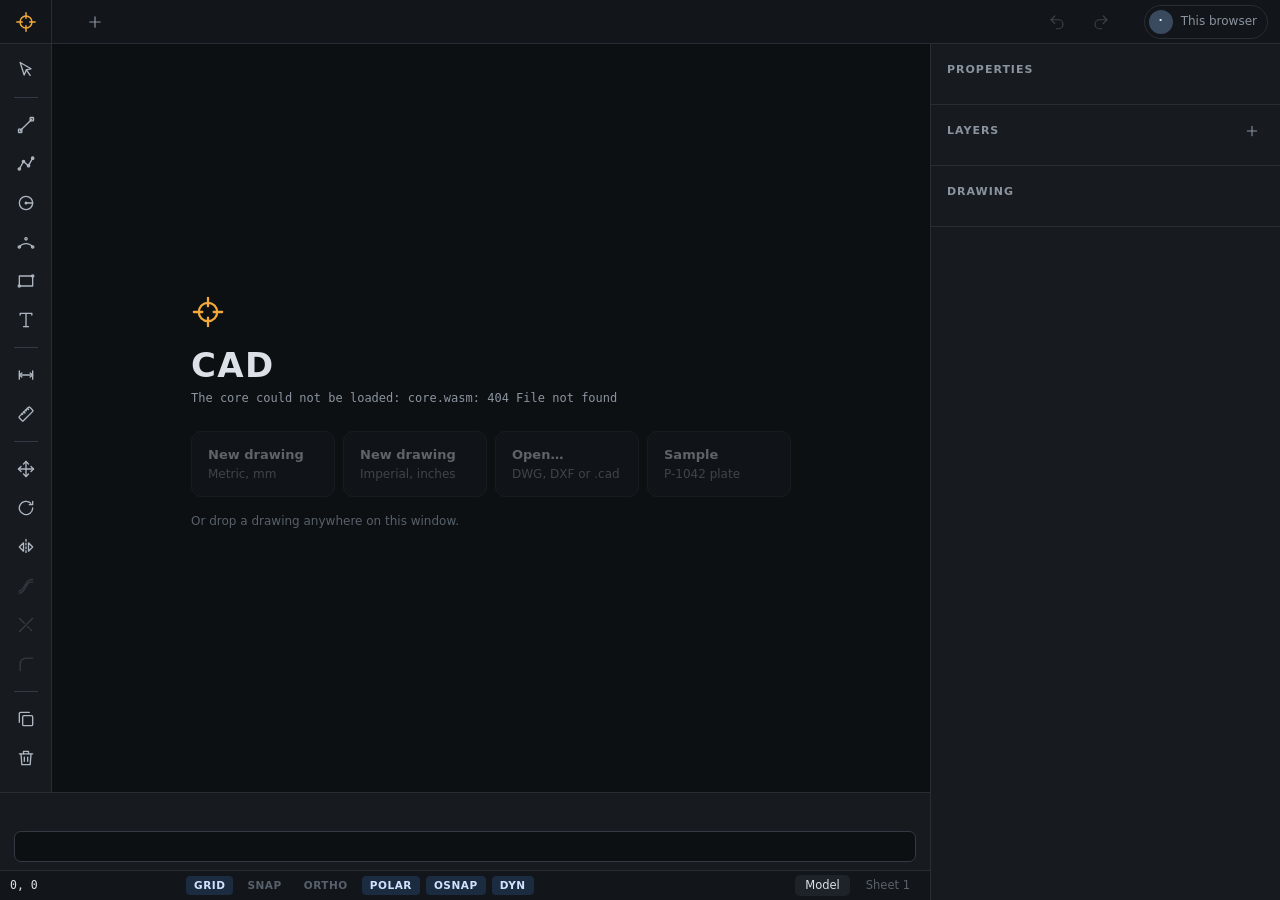
==== apps/web/index.html @ 141f1e6a "BlackCAD 0.6.0, as archived in the Project The source tree exactly as the claude.ai Project "BlackCA" ====
<!doctype html>
<html lang="en">
<head>
<meta charset="utf-8">
<meta name="viewport" content="width=device-width, initial-scale=1, viewport-fit=cover, interactive-widget=resizes-content">
<meta name="theme-color" content="#121519">
<meta name="color-scheme" content="dark">
<meta name="description" content="CAD: DWG-native drafting.">
<title>CAD</title>
<link rel="manifest" href="manifest.webmanifest">
<link rel="icon" href="icons/icon.svg" type="image/svg+xml">
<link rel="apple-touch-icon" href="icons/icon-192.png">
<link rel="stylesheet" href="style.css">
<script type="module" src="app.js"></script>
</head>
<body>
<div id="app" class="no-drawing">

  <!-- Desktop top bar (DESIGN.md §10) -->
  <header id="top">
    <button id="mark" class="mark" title="Menu" aria-label="Menu" aria-haspopup="menu"></button>
    <nav id="tabs" class="tabs" aria-label="Open drawings"></nav>
    <button id="new-btn" class="iconbtn" title="New drawing (Ctrl+N)" aria-label="New drawing"></button>
    <span class="grow"></span>
    <button id="install-btn" class="install" hidden>Install app</button>
    <button id="undo-btn" class="iconbtn" title="Undo (Ctrl+Z)" aria-label="Undo" disabled></button>
    <button id="redo-btn" class="iconbtn" title="Redo (Ctrl+Y)" aria-label="Redo" disabled></button>
    <span id="saved" class="saved"></span>
    <button id="who" class="who" title="Who has this drawing open"><span class="av" id="who-av">·</span><span id="who-text">This browser</span></button>
  </header>

  <!-- Phone top bar and aid chips (DESIGN.md §11) -->
  <header id="pbar">
    <button id="pmenu" class="iconbtn" aria-label="Menu"></button>
    <div class="ttl"><b id="ptitle">CAD</b><span id="psub"></span></div>
    <button id="pundo" class="iconbtn" aria-label="Undo" disabled></button>
    <button id="predo" class="iconbtn" aria-label="Redo" disabled></button>
    <button id="players" class="iconbtn" aria-label="Layers"></button>
  </header>
  <div id="chips"><div id="chip-aids"></div><span id="ppos" class="pos num"></span></div>

  <aside id="rail" aria-label="Tools"></aside>

  <main id="stage">
    <canvas id="canvas" tabindex="0" aria-label="Drawing"></canvas>
    <div class="chip crumb" id="crumb"></div>
    <div class="chip views" id="views"></div>
    <div id="tip" class="tip" hidden><span class="snaptag" id="snaptag" hidden></span><span class="dyn" id="dyn"></span></div>
    <div id="drop-hint" hidden><div>Drop a DWG, DXF or .cad file to open it</div></div>
    <section id="welcome">
      <div class="welcome-card">
        <div class="wmark" id="wmark"></div>
        <h1>CAD</h1>
        <p class="sub num" id="welcome-version">Loading the core…</p>
        <div class="welcome-actions">
          <button class="big" data-act="new-metric"><b>New drawing</b><span>Metric, mm</span></button>
          <button class="big" data-act="new-imperial"><b>New drawing</b><span>Imperial, inches</span></button>
          <button class="big" data-act="open"><b>Open…</b><span>DWG, DXF or .cad</span></button>
          <button class="big" data-act="sample"><b>Sample</b><span>P-1042 plate</span></button>
        </div>
        <p class="hint">Or drop a drawing anywhere on this window.</p>
      </div>
    </section>
  </main>

  <aside id="side" aria-label="Properties, layers and drawing">
    <div class="side-grab"></div>
    <section class="sec" id="sec-props">
      <div class="sech"><h2>Properties</h2></div>
      <div id="props"></div>
    </section>
    <section class="sec" id="sec-layers">
      <div class="sech"><h2>Layers</h2><button class="iconbtn sm" id="layer-add" title="New layer" aria-label="New layer"></button></div>
      <div id="layers"></div>
    </section>
    <section class="sec" id="sec-drawing">
      <div class="sech"><h2>Drawing</h2></div>
      <div id="drawing"></div>
    </section>
  </aside>

  <section id="cmd">
    <div id="history" aria-live="polite"></div>
    <div class="in">
      <span id="prompt"></span>
      <input id="cmd-input" autocomplete="off" autocapitalize="characters" spellcheck="false" aria-label="Command line">
      <ul id="suggest" hidden></ul>
    </div>
  </section>

  <footer id="stat">
    <span id="coords" class="coords num">0, 0</span>
    <div id="aids"></div>
    <span class="grow"></span>
    <button class="st on">Model</button>
    <button class="st" disabled title="Layouts are not built yet">Sheet 1</button>
  </footer>

  <div id="sheet">
    <div class="handle"></div>
    <div id="sheet-tools" class="tools"></div>
    <div id="sheet-obj"></div>
  </div>
</div>

<div id="menu" role="menu" hidden></div>
<div id="numpad" hidden></div>
<div id="toast" role="status" hidden></div>
<input type="file" id="file-input" accept=".dwg,.dxf,.cad" hidden>
</body>
</html>
---- apps/web/style.css ----
/* CAD workspace, as the workspace mockups (2026-09-30) show it and
   DESIGN.md §2–§11 describes it: a near-black model space, dark quiet
   chrome, amber only for the active tool and the running command, blue for
   selection, magenta for snapping. */
:root {
  --chrome: #121519;
  --panel: #171b20;
  --panel2: #1e2329;
  --edge: #282e36;
  --edge2: #333a43;
  --text: #dbe1e7;
  --muted: #8a949f;
  --faint: #58616b;
  --accent: #f2a93b;
  --accent-ink: #1a1206;
  --select: #3d8bff;
  --snap: #ff4fd8;
  --space: #0d1013;
  --ok: #3ddc84;
  --bad: #ff6b6b;
  --opt: #9cc8ff;
  --on-ink: #cfe3ff;
  --on-bg: #1b2b40;
  --on-edge: #2b4566;
  --dyn-bg: #16233a;
  --dyn-edge: #2f5690;
  --ui: system-ui, -apple-system, "Segoe UI", "Noto Sans", Roboto, "Helvetica Neue", sans-serif;
  --mono: ui-monospace, "SF Mono", "Cascadia Mono", "Noto Sans Mono", "DejaVu Sans Mono", Menlo, Consolas, monospace;
  color-scheme: dark;
}

* { box-sizing: border-box; }
html, body { margin: 0; height: 100%; background: var(--chrome); color: var(--text); font: 13px/1.35 var(--ui); overflow: hidden; }
button { font: inherit; color: inherit; background: none; border: 0; padding: 0; cursor: pointer; }
button:disabled { cursor: default; }
button:focus-visible, input:focus-visible { outline: 1px solid var(--select); outline-offset: -1px; }
svg { display: block; }
.num { font-family: var(--mono); font-variant-numeric: tabular-nums; }
.grow { flex: 1; }
[hidden] { display: none !important; }

/* ---------------------------------------------------------------- desktop grid */
#app {
  position: fixed; inset: 0;
  display: grid;
  grid-template-columns: 52px minmax(0, 1fr) 350px;
  grid-template-rows: 44px minmax(0, 1fr) 78px 30px;
  padding: env(safe-area-inset-top) env(safe-area-inset-right) env(safe-area-inset-bottom) env(safe-area-inset-left);
}
#top { grid-column: 1 / -1; grid-row: 1; display: flex; align-items: center; gap: 14px; padding-right: 12px; border-bottom: 1px solid var(--edge); min-width: 0; }
#rail { grid-column: 1; grid-row: 2; }
#stage { grid-column: 2; grid-row: 2; }
#side { grid-column: 3; grid-row: 2 / 5; }
#cmd { grid-column: 1 / 3; grid-row: 3; }
#stat { grid-column: 1 / 3; grid-row: 4; }
#pbar, #chips, #sheet { display: none; }

/* Top bar */
.mark { width: 52px; height: 100%; display: grid; place-items: center; border-right: 1px solid var(--edge); color: var(--accent); flex: none; }
.mark:hover { background: var(--panel); }
.mark svg { width: 22px; height: 22px; }
.tabs { display: flex; align-items: flex-end; height: 100%; gap: 2px; min-width: 0; overflow-x: auto; scrollbar-width: none; }
.tab { display: flex; align-items: center; gap: 8px; height: 34px; padding: 0 10px 0 14px; border-radius: 7px 7px 0 0; color: var(--muted); white-space: nowrap; border: 1px solid transparent; border-bottom: 0; cursor: pointer; flex: none; }
.tab:hover { color: var(--text); }
.tab.on { background: var(--panel); color: var(--text); border-color: var(--edge); position: relative; top: 1px; }
.dot { width: 7px; height: 7px; border-radius: 50%; background: var(--ok); flex: none; }
.dot.dirty { background: var(--accent); }
.tab .x { color: var(--faint); width: 18px; height: 18px; display: grid; place-items: center; border-radius: 4px; }
.tab .x:hover { color: var(--text); background: var(--panel2); }
.tab .x svg { width: 12px; height: 12px; }
.iconbtn { color: var(--muted); display: grid; place-items: center; width: 30px; height: 30px; border-radius: 6px; flex: none; }
.iconbtn:hover:not(:disabled) { color: var(--text); background: var(--panel2); }
.iconbtn:disabled { opacity: .35; }
.iconbtn svg { width: 18px; height: 18px; }
.iconbtn.sm { width: 24px; height: 24px; }
.iconbtn.sm svg { width: 16px; height: 16px; }
.saved { color: var(--muted); font-size: 12px; white-space: nowrap; }
.saved.dirty { color: var(--accent); }
.who { display: flex; align-items: center; gap: 8px; padding: 4px 10px 4px 4px; border: 1px solid var(--edge); border-radius: 999px; font-size: 12px; color: var(--muted); white-space: nowrap; }
.av { width: 24px; height: 24px; border-radius: 50%; background: #3a4a5e; color: #e5eef8; display: grid; place-items: center; font-size: 11px; font-weight: 600; }
.install { height: 28px; padding: 0 12px; border-radius: 6px; background: var(--accent); color: var(--accent-ink); font-weight: 600; font-size: 12px; }

/* Tool rail */
#rail { background: var(--panel); border-right: 1px solid var(--edge); display: flex; flex-direction: column; align-items: center; padding: 8px 0; gap: 3px; overflow-y: auto; scrollbar-width: none; }
.tool { width: 38px; height: 36px; display: grid; place-items: center; border-radius: 8px; color: #aeb7c1; flex: none; }
.tool svg { width: 20px; height: 20px; }
.tool:hover:not(:disabled):not(.on) { background: var(--panel2); color: var(--text); }
.tool.on { background: var(--accent); color: var(--accent-ink); }
.tool:disabled { color: var(--faint); opacity: .45; }
.sep { width: 24px; height: 1px; background: var(--edge2); margin: 6px 0; flex: none; }

/* Model space */
#stage { position: relative; overflow: hidden; background: var(--space); }
#canvas { position: absolute; inset: 0; width: 100%; height: 100%; touch-action: none; outline: none; cursor: none; }
.no-drawing #canvas { cursor: default; }
.chip { position: absolute; z-index: 2; display: flex; align-items: center; gap: 8px; background: rgba(23, 27, 32, .92); border: 1px solid var(--edge); border-radius: 8px; padding: 5px 10px; font-size: 12px; color: var(--muted); }
.crumb { left: 12px; top: 12px; }
.crumb b { color: var(--text); font-weight: 500; }
.views { right: 12px; top: 12px; padding: 3px; gap: 2px; }
.views .iconbtn { width: 30px; height: 28px; }
.no-drawing .chip { display: none; }
.tip { position: absolute; z-index: 3; display: flex; gap: 6px; font-size: 12px; pointer-events: none; white-space: nowrap; }
.snaptag { background: var(--snap); color: #2a0822; font-weight: 600; border-radius: 4px; padding: 1px 7px; }
.dyn { display: flex; gap: 4px; font-family: var(--mono); }
.dyn span { background: var(--dyn-bg); border: 1px solid var(--dyn-edge); color: #dbe8f7; border-radius: 4px; padding: 1px 7px; }
#drop-hint { position: absolute; inset: 12px; z-index: 6; border: 2px dashed var(--accent); border-radius: 12px; display: grid; place-items: center; background: rgba(13, 16, 19, .85); color: var(--accent); font-size: 15px; pointer-events: none; }

#welcome { position: absolute; inset: 0; z-index: 4; display: grid; place-items: center; padding: 16px; overflow-y: auto; }
#app:not(.no-drawing) #welcome { display: none; }
.welcome-card { width: min(600px, 100%); }
.wmark { color: var(--accent); margin-bottom: 14px; }
.wmark svg { width: 34px; height: 34px; }
.welcome-card h1 { margin: 0; font-size: 34px; font-weight: 650; letter-spacing: .04em; }
.welcome-card .sub { margin: 2px 0 24px; color: var(--muted); font-size: 12px; }
.welcome-actions { display: grid; grid-template-columns: repeat(auto-fit, minmax(130px, 1fr)); gap: 8px; }
.big { text-align: left; padding: 14px 16px; border: 1px solid var(--edge); border-radius: 10px; background: var(--panel); display: grid; gap: 3px; }
.big:hover:not(:disabled) { border-color: var(--accent); }
.big:disabled { opacity: .4; }
.big b { font-weight: 600; }
.big span { color: var(--muted); font-size: 12px; }
.hint { color: var(--faint); font-size: 12px; margin-top: 16px; }

/* Side panel: properties, layers, drawing */
#side { background: var(--panel); border-left: 1px solid var(--edge); overflow-y: auto; scrollbar-width: thin; scrollbar-color: var(--edge2) transparent; }
.side-grab { display: none; }
.sec { border-bottom: 1px solid var(--edge); padding: 14px 16px 12px; }
.sech { display: flex; align-items: center; justify-content: space-between; margin-bottom: 10px; min-height: 24px; }
.sech h2 { margin: 0; font-size: 11px; letter-spacing: .09em; text-transform: uppercase; color: var(--muted); font-weight: 600; }
.obj { display: flex; align-items: center; gap: 10px; margin-bottom: 10px; }
.obj .t { font-size: 15px; font-weight: 600; }
.pill { font-size: 11px; color: var(--muted); border: 1px solid var(--edge2); border-radius: 999px; padding: 1px 8px; display: inline-flex; align-items: center; gap: 6px; white-space: nowrap; }
.grp { font-size: 11px; color: var(--faint); margin: 8px 0 2px; }
.kv { display: flex; justify-content: space-between; align-items: center; gap: 12px; height: 25px; border-radius: 5px; padding: 0 6px; margin: 0 -6px; }
.kv .k { color: var(--muted); white-space: nowrap; }
.kv .v { font-family: var(--mono); font-variant-numeric: tabular-nums; font-size: 12.5px; text-align: right; overflow: hidden; text-overflow: ellipsis; white-space: nowrap; display: flex; align-items: center; gap: 6px; }
.kv .u { color: var(--faint); margin-left: 5px; font-size: 11px; }
.kv.ed { cursor: text; }
.kv.ed:hover { background: var(--panel2); }
.kv.edit { background: var(--panel2); outline: 1px solid var(--dyn-edge); }
.kv input { width: 120px; background: transparent; border: 0; color: var(--text); font: 12.5px var(--mono); text-align: right; outline: none; }
.sw { display: inline-block; width: 10px; height: 10px; border-radius: 2px; flex: none; }
.empty { color: var(--faint); margin: 2px 0; line-height: 1.5; }
.lay { display: grid; grid-template-columns: 14px minmax(0, 1fr) 56px 30px 22px 22px; align-items: center; gap: 6px; height: 30px; padding: 0 6px; margin: 0 -6px; border-radius: 6px; cursor: pointer; }
.lay:hover { background: rgba(30, 35, 41, .6); }
.lay.cur { background: var(--panel2); }
.lay .n { font-weight: 500; overflow: hidden; text-overflow: ellipsis; white-space: nowrap; }
.lay.off .n { color: var(--faint); }
.lay .c { color: var(--faint); font-size: 12px; text-align: right; font-family: var(--mono); }
.lay .lt svg { display: block; width: 56px; height: 8px; }
.lay .ib { width: 22px; height: 22px; display: grid; place-items: center; border-radius: 4px; color: var(--muted); }
.lay .ib:hover { color: var(--text); background: var(--edge); }
.lay .ib.dim { color: var(--faint); opacity: .6; }
.lay .ib svg { width: 15px; height: 15px; }
.curtag { font-size: 10px; color: var(--accent); margin-left: 6px; letter-spacing: .06em; font-weight: 600; }
.newlayer { width: 100%; margin-top: 6px; height: 28px; background: var(--space); border: 1px solid var(--edge2); border-radius: 6px; color: var(--text); padding: 0 8px; font: inherit; }
pre.summary { white-space: pre-wrap; font: 11.5px/1.5 var(--mono); color: var(--muted); margin: 8px 0 0; }

/* Command line */
#cmd { background: var(--panel); border-top: 1px solid var(--edge); padding: 6px 14px 8px; font-family: var(--mono); font-size: 12.5px; display: flex; flex-direction: column; justify-content: flex-end; gap: 3px; min-height: 0; position: relative; }
#history { color: var(--faint); overflow-y: auto; scrollbar-width: none; min-height: 0; line-height: 1.35; }
#history div { white-space: nowrap; overflow: hidden; text-overflow: ellipsis; }
#history .err { color: var(--bad); }
#history .ok { color: var(--muted); }
.in { display: flex; align-items: center; gap: 8px; background: var(--space); border: 1px solid var(--edge2); border-radius: 7px; padding: 5px 10px; position: relative; flex: none; }
.in:focus-within { border-color: var(--dyn-edge); }
#prompt { white-space: nowrap; color: var(--text); overflow: hidden; text-overflow: ellipsis; max-width: 70%; }
#prompt .p { color: var(--accent); }
#prompt .opt { color: var(--opt); cursor: pointer; }
#prompt .opt:hover { text-decoration: underline; }
#prompt .def { color: var(--muted); }
#cmd-input { flex: 1; min-width: 60px; background: transparent; border: 0; color: var(--text); font: inherit; outline: none; text-transform: uppercase; caret-color: var(--text); }
#suggest { position: absolute; bottom: calc(100% + 4px); left: 0; margin: 0; padding: 4px; list-style: none; background: var(--panel2); border: 1px solid var(--edge2); border-radius: 8px; min-width: 300px; z-index: 10; box-shadow: 0 10px 30px rgba(0, 0, 0, .5); }
#suggest li { display: flex; gap: 12px; padding: 4px 8px; border-radius: 5px; cursor: pointer; }
#suggest li b { width: 44px; color: var(--accent); font-weight: 600; }
#suggest li span { color: var(--muted); }
#suggest li.on { background: var(--edge); }

/* Status bar */
#stat { display: flex; align-items: center; gap: 6px; padding: 0 10px; border-top: 1px solid var(--edge); font-size: 11.5px; color: var(--muted); min-width: 0; }
.coords { min-width: 170px; color: var(--text); white-space: nowrap; overflow: hidden; text-overflow: ellipsis; }
#stat .st { flex: none; white-space: nowrap; }
@media (max-width: 1100px) { #app { grid-template-columns: 52px minmax(0, 1fr) 300px; } #aids { gap: 2px; } .tg { padding: 2px 5px; } }
#aids { display: flex; gap: 6px; }
.tg { padding: 2px 8px; border-radius: 4px; letter-spacing: .05em; font-weight: 600; font-size: 10.5px; color: var(--faint); }
.tg:hover { color: var(--muted); }
.tg.on { color: var(--on-ink); background: var(--on-bg); }
.st { padding: 3px 10px; border-radius: 5px; color: var(--muted); }
.st.on { background: var(--panel2); color: var(--text); }
.st:disabled { opacity: .6; }

/* Menu, number pad, toast */
#menu { position: fixed; z-index: 30; min-width: 250px; background: var(--panel2); border: 1px solid var(--edge2); border-radius: 8px; padding: 4px; box-shadow: 0 10px 30px rgba(0, 0, 0, .5); }
#menu button { display: flex; width: 100%; justify-content: space-between; gap: 24px; padding: 6px 10px; border-radius: 5px; text-align: left; }
#menu button:hover:not(:disabled) { background: var(--edge); }
#menu button:disabled { color: var(--faint); }
#menu kbd { font: 11px var(--mono); color: var(--faint); }
#menu hr { border: 0; border-top: 1px solid var(--edge2); margin: 4px 2px; }
#toast { position: fixed; z-index: 40; left: 50%; bottom: 120px; transform: translateX(-50%); background: var(--panel2); border: 1px solid var(--edge2); padding: 8px 14px; border-radius: 8px; max-width: min(560px, 92vw); box-shadow: 0 10px 30px rgba(0, 0, 0, .5); }
#toast.err { border-color: var(--bad); }
#numpad { position: fixed; z-index: 35; left: 0; right: 0; bottom: 0; background: var(--panel); border-top: 1px solid var(--edge2); border-radius: 18px 18px 0 0; padding: 12px 14px calc(14px + env(safe-area-inset-bottom)); box-shadow: 0 -10px 30px rgba(0, 0, 0, .55); }
#numpad .np-head { display: flex; align-items: baseline; justify-content: space-between; margin-bottom: 8px; }
#numpad .np-k { font-size: 12px; color: var(--muted); }
#numpad .np-v { font: 22px var(--mono); color: var(--text); background: var(--panel2); border: 1px solid var(--select); border-radius: 10px; padding: 8px 12px; margin-bottom: 10px; min-height: 46px; }
#numpad .np-keys { display: grid; grid-template-columns: repeat(4, 1fr); gap: 6px; }
#numpad .np-keys button { height: 48px; border-radius: 10px; background: var(--panel2); font: 18px var(--mono); }
#numpad .np-keys button.ok { background: var(--accent); color: var(--accent-ink); font: 600 15px var(--ui); }

/* ---------------------------------------------------------------- phone */
@media (max-width: 760px) {
  #app { display: flex; flex-direction: column; }
  #top, #rail, #stat, .views, .crumb { display: none; }
  #pbar { display: flex; align-items: center; gap: 6px; height: 56px; padding: 0 8px; background: var(--chrome); border-bottom: 1px solid var(--edge); flex: none; }
  #pbar .iconbtn { width: 40px; height: 40px; color: #c3ccd5; }
  #pbar .iconbtn svg { width: 22px; height: 22px; }
  .ttl { flex: 1; min-width: 0; }
  .ttl b { display: block; font-size: 16px; font-weight: 600; white-space: nowrap; overflow: hidden; text-overflow: ellipsis; }
  .ttl span { font-size: 12px; color: var(--muted); }
  #chips { display: flex; gap: 6px; padding: 10px 12px; background: var(--space); height: 46px; flex: none; align-items: center; }
  .no-drawing #chips { display: none; }
  #chip-aids { display: flex; gap: 6px; }
  .c { font-size: 11px; font-weight: 600; letter-spacing: .05em; padding: 4px 10px; border-radius: 999px; border: 1px solid var(--edge2); color: var(--faint); }
  .c.on { color: var(--on-ink); background: var(--on-bg); border-color: var(--on-edge); }
  .pos { margin-left: auto; font-size: 12px; color: var(--muted); white-space: nowrap; overflow: hidden; text-overflow: ellipsis; }
  #stage { flex: 1; min-height: 0; }
  #cmd { display: none; flex: none; }
  #app.typing #cmd { display: flex; }
  #history { max-height: 3.2em; }
  #sheet { display: block; flex: none; position: relative; z-index: 5; margin-top: -18px; background: var(--panel); border-top: 1px solid var(--edge2); border-radius: 18px 18px 0 0; padding: 8px 18px calc(12px + env(safe-area-inset-bottom)); box-shadow: 0 -10px 30px rgba(0, 0, 0, .45); }
  .no-drawing #sheet { display: none; }
  .handle { width: 40px; height: 4px; border-radius: 2px; background: var(--edge2); margin: 2px auto 10px; }
  .tools { display: flex; gap: 4px; margin: 0 -8px 10px; overflow-x: auto; scrollbar-width: none; }
  .pt { flex: 0 0 auto; width: 62px; display: flex; flex-direction: column; align-items: center; gap: 4px; padding: 8px 0 6px; border-radius: 12px; color: #aeb7c1; font-size: 11px; }
  .pt svg { width: 22px; height: 22px; }
  .pt.on { background: var(--accent); color: var(--accent-ink); font-weight: 600; }
  .pt:disabled { opacity: .35; }
  #sheet-obj .obj .t { font-size: 17px; }
  #sheet-obj .prompt-line { color: var(--muted); font-size: 13px; min-height: 20px; margin-bottom: 4px; }
  #sheet-obj .prompt-line b { color: var(--accent); font-weight: 600; }
  .grid2 { display: grid; grid-template-columns: 1fr 1fr; gap: 8px; }
  .f { background: var(--panel2); border: 1px solid var(--edge); border-radius: 10px; padding: 8px 12px; text-align: left; min-width: 0; }
  .f .k { font-size: 11px; color: var(--muted); }
  .f .v { font-size: 16px; margin-top: 2px; font-family: var(--mono); white-space: nowrap; overflow: hidden; text-overflow: ellipsis; }
  .f .u { font-size: 12px; color: var(--faint); margin-left: 4px; }
  .f.edit { border-color: var(--select); box-shadow: 0 0 0 1px var(--select) inset; }
  /* Layers and properties slide up over the drawing. */
  #side { position: fixed; left: 0; right: 0; bottom: 0; max-height: 72vh; z-index: 20; border: 0; border-top: 1px solid var(--edge2); border-radius: 18px 18px 0 0; box-shadow: 0 -12px 40px rgba(0, 0, 0, .6); transform: translateY(105%); transition: transform .2s ease; padding-bottom: env(safe-area-inset-bottom); }
  #side.open { transform: none; }
  .side-grab { display: block; width: 40px; height: 4px; border-radius: 2px; background: var(--edge2); margin: 10px auto 0; }
  #sec-props { display: none; }
  .lay { height: 40px; }
  #toast { bottom: 200px; }
}
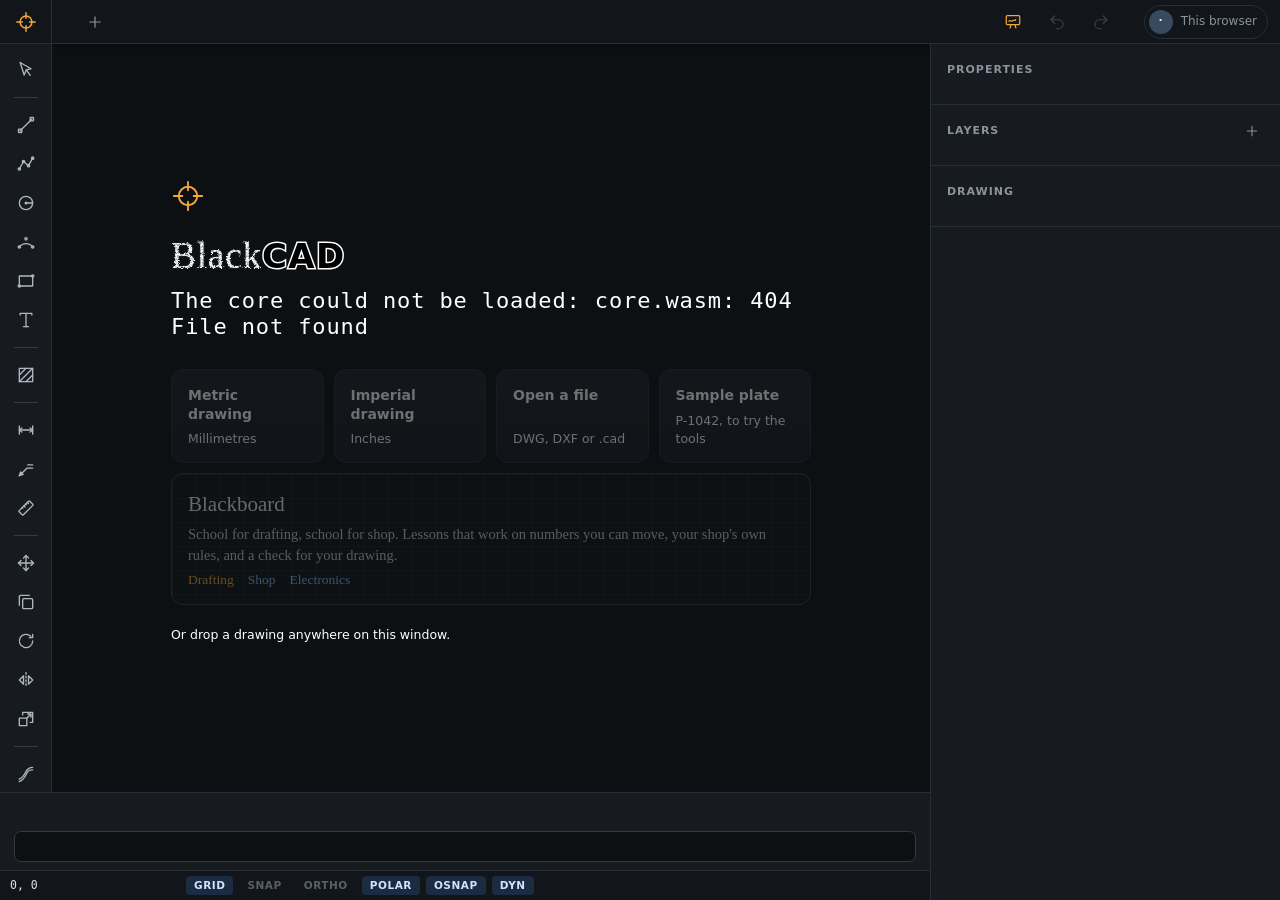
==== commit ac725530: "feat(web): restore the BlackCAD workbench into apps/web The page published at cad.mosaiciron.com (Bl" ====
--- a/apps/web/index.html
+++ b/apps/web/index.html
@@ -5,15 +5,18 @@
 <meta name="viewport" content="width=device-width, initial-scale=1, viewport-fit=cover, interactive-widget=resizes-content">
 <meta name="theme-color" content="#121519">
 <meta name="color-scheme" content="dark">
-<meta name="description" content="CAD: DWG-native drafting.">
-<title>CAD</title>
+<meta name="description" content="BlackCAD: drafting that opens .dwg, .dxf and .cad, with a blackboard of shop lessons beside it.">
+<meta name="application-name" content="BlackCAD">
+<meta name="apple-mobile-web-app-title" content="BlackCAD">
 <link rel="manifest" href="manifest.webmanifest">
+<link rel="apple-touch-icon" href="icons/icon-192.png">
+<title>BlackCAD</title>
 <link rel="icon" href="icons/icon.svg" type="image/svg+xml">
-<link rel="apple-touch-icon" href="icons/icon-192.png">
 <link rel="stylesheet" href="style.css">
 <script type="module" src="app.js"></script>
 </head>
 <body>
+<svg width="0" height="0" style="position:absolute" aria-hidden="true" focusable="false"><filter id="chalk" x="-5%" y="-10%" width="110%" height="120%"><feTurbulence type="fractalNoise" baseFrequency="0.85" numOctaves="2" seed="7" result="grain"/><feDisplacementMap in="SourceGraphic" in2="grain" scale="3" xChannelSelector="R" yChannelSelector="G" result="rough"/><feTurbulence type="fractalNoise" baseFrequency="0.6" numOctaves="1" seed="2" result="speck"/><feColorMatrix in="speck" type="matrix" values="0 0 0 0 0  0 0 0 0 0  0 0 0 0 0  0 0 0 -1.4 1.6" result="holes"/><feComposite in="rough" in2="holes" operator="in"/></filter></svg>
 <div id="app" class="no-drawing">
 
   <!-- Desktop top bar (DESIGN.md §10) -->
@@ -32,7 +35,7 @@
   <!-- Phone top bar and aid chips (DESIGN.md §11) -->
   <header id="pbar">
     <button id="pmenu" class="iconbtn" aria-label="Menu"></button>
-    <div class="ttl"><b id="ptitle">CAD</b><span id="psub"></span></div>
+    <div class="ttl"><b id="ptitle">BlackCAD</b><span id="psub"></span></div>
     <button id="pundo" class="iconbtn" aria-label="Undo" disabled></button>
     <button id="predo" class="iconbtn" aria-label="Redo" disabled></button>
     <button id="players" class="iconbtn" aria-label="Layers"></button>
@@ -50,16 +53,45 @@
     <section id="welcome">
       <div class="welcome-card">
         <div class="wmark" id="wmark"></div>
-        <h1>CAD</h1>
+        <h1><span class="w">Black</span>CAD</h1>
         <p class="sub num" id="welcome-version">Loading the core…</p>
         <div class="welcome-actions">
-          <button class="big" data-act="new-metric"><b>New drawing</b><span>Metric, mm</span></button>
-          <button class="big" data-act="new-imperial"><b>New drawing</b><span>Imperial, inches</span></button>
-          <button class="big" data-act="open"><b>Open…</b><span>DWG, DXF or .cad</span></button>
-          <button class="big" data-act="sample"><b>Sample</b><span>P-1042 plate</span></button>
+          <button class="big" data-act="new-metric"><b>Metric drawing</b><span>Millimetres</span></button>
+          <button class="big" data-act="new-imperial"><b>Imperial drawing</b><span>Inches</span></button>
+          <button class="big" data-act="open"><b>Open a file</b><span>DWG, DXF or .cad</span></button>
+          <button class="big" data-act="sample"><b>Sample plate</b><span>P-1042, to try the tools</span></button>
+          <button class="big bb-card" data-board><b>Blackboard</b><span>School for drafting, school for shop. Lessons that work on numbers you can move, your shop's own rules, and a check for your drawing.</span><i><u>Drafting</u><u>Shop</u><u>Electronics</u></i></button>
         </div>
         <p class="hint">Or drop a drawing anywhere on this window.</p>
       </div>
+    </section>
+    <div id="board-scrim"></div>
+    <section id="board" role="dialog" aria-label="Blackboard" aria-hidden="true" inert>
+      <svg width="0" height="0" style="position:absolute" aria-hidden="true" focusable="false">
+        <filter id="chalk-soft" x="-2%" y="-2%" width="104%" height="104%"><feTurbulence type="fractalNoise" baseFrequency="0.9" numOctaves="2" seed="4" result="g"/><feDisplacementMap in="SourceGraphic" in2="g" scale="1.4" xChannelSelector="R" yChannelSelector="G" result="r"/><feTurbulence type="fractalNoise" baseFrequency="0.7" numOctaves="1" seed="9" result="sp"/><feColorMatrix in="sp" type="matrix" values="0 0 0 0 0  0 0 0 0 0  0 0 0 0 0  0 0 0 -1.1 1.55" result="h"/><feComposite in="r" in2="h" operator="in"/></filter>
+        <pattern id="bb-hatch" width="9" height="9" patternUnits="userSpaceOnUse" patternTransform="rotate(45)"><path d="M0 0V9" stroke="#ff8fa3" stroke-width="1.6" opacity=".55"/></pattern>
+        <pattern id="bb-hatch-a" width="7" height="7" patternUnits="userSpaceOnUse" patternTransform="rotate(45)"><path d="M0 0V7" stroke="#f2a93b" stroke-width="1.6" opacity=".7"/></pattern>
+      </svg>
+      <div class="bb-frame">
+        <nav class="bb-tabs" id="bb-tabs" role="tablist" aria-label="Subjects"></nav>
+        <div class="bb-main">
+          <div class="bb-fig" id="bb-fig"></div>
+          <div class="bb-text" id="bb-text"></div>
+        </div>
+        <footer class="bb-tray">
+          <button class="stick" id="bb-lessons">Lessons</button>
+          <span class="bb-steps" id="bb-steps"></span>
+          <span class="bb-label" id="bb-label"></span>
+          <span class="grow"></span>
+          <button class="stick ghost" id="bb-print" title="Print this lesson as a sheet">Print</button>
+          <button class="stick ghost" id="bb-hc" title="High contrast" aria-pressed="false">Contrast</button>
+          <button class="stick ghost" id="bb-unit" title="Switch units">mm</button>
+          <button class="stick ghost" id="bb-erase" title="Put the numbers back to the lesson's starting values">Eraser</button>
+          <button class="stick" id="bb-back">Back</button>
+          <button class="stick go" id="bb-next">Next</button>
+        </footer>
+      </div>
+      <button class="bb-cord" id="bb-close" aria-label="Close the blackboard" title="Close (Esc)"><i></i><b></b></button>
     </section>
   </main>
 
@@ -92,8 +124,7 @@
     <span id="coords" class="coords num">0, 0</span>
     <div id="aids"></div>
     <span class="grow"></span>
-    <button class="st on">Model</button>
-    <button class="st" disabled title="Layouts are not built yet">Sheet 1</button>
+    <div id="sheets" class="sheets" role="tablist" aria-label="Model and layouts"></div>
   </footer>
 
   <div id="sheet">
--- a/apps/web/style.css
+++ b/apps/web/style.css
@@ -1,6 +1,6 @@
 /* CAD workspace, as the workspace mockups (2026-09-30) show it and
    DESIGN.md §2–§11 describes it: a near-black model space, dark quiet
-   chrome, amber only for the active tool and the running command, blue for
+   chrome, amber for the active tool and the running command, a black wordmark with a white outline, blue for
    selection, magenta for snapping. */
 :root {
   --chrome: #121519;
@@ -107,18 +107,23 @@
 
 #welcome { position: absolute; inset: 0; z-index: 4; display: grid; place-items: center; padding: 16px; overflow-y: auto; }
 #app:not(.no-drawing) #welcome { display: none; }
-.welcome-card { width: min(600px, 100%); }
-.wmark { color: var(--accent); margin-bottom: 14px; }
+.welcome-card { width: min(640px, 100%); }
+.wmark { color: var(--accent); margin-bottom: 18px; }
+.wmark svg { width: 56px; height: 56px; stroke-width: 1.3; }
 .wmark svg { width: 34px; height: 34px; }
 .welcome-card h1 { margin: 0; font-size: 34px; font-weight: 650; letter-spacing: .04em; }
-.welcome-card .sub { margin: 2px 0 24px; color: var(--muted); font-size: 12px; }
-.welcome-actions { display: grid; grid-template-columns: repeat(auto-fit, minmax(130px, 1fr)); gap: 8px; }
-.big { text-align: left; padding: 14px 16px; border: 1px solid var(--edge); border-radius: 10px; background: var(--panel); display: grid; gap: 3px; }
-.big:hover:not(:disabled) { border-color: var(--accent); }
+.welcome-card h1 { color: #000; -webkit-text-stroke: 3px #fff; paint-order: stroke fill; }
+.welcome-card h1 .w { color: #fff; -webkit-text-stroke: 0; font-family: "Segoe Print", "Bradley Hand", "Chalkboard SE", "Marker Felt", "Comic Sans MS", cursive; font-weight: 400; font-size: 1.1em; letter-spacing: .02em; filter: url(#chalk); text-shadow: 0 0 1px rgba(255, 255, 255, .5); }
+.welcome-card .sub { margin: 8px 0 30px; color: #fff; font: 12px/1.4 var(--mono); }
+.welcome-card #welcome-version { margin: 6px 0 28px; font-size: 22px; line-height: 1.2; letter-spacing: .04em; }
+.welcome-actions { display: grid; grid-template-columns: repeat(auto-fit, minmax(150px, 1fr)); gap: 10px; }
+.big { position: relative; text-align: left; padding: 16px 16px 15px; min-height: 84px; border: 1px solid var(--edge); border-radius: 12px; background: linear-gradient(180deg, var(--panel2), var(--panel)); display: flex; flex-direction: column; justify-content: space-between; gap: 6px; transition: border-color .15s, transform .15s, box-shadow .15s; }
+.big:hover:not(:disabled) { border-color: var(--accent); transform: translateY(-1px); box-shadow: 0 8px 24px rgba(0, 0, 0, .35); }
+.big:active:not(:disabled) { transform: translateY(0); }
 .big:disabled { opacity: .4; }
-.big b { font-weight: 600; }
-.big span { color: var(--muted); font-size: 12px; }
-.hint { color: var(--faint); font-size: 12px; margin-top: 16px; }
+.big b { font-weight: 600; font-size: 14px; color: #fff; }
+.big span { color: #fff; font-size: 12.5px; line-height: 1.4; }
+.hint { color: #fff; font-size: 12.5px; margin-top: 22px; }
 
 /* Side panel: properties, layers, drawing */
 #side { background: var(--panel); border-left: 1px solid var(--edge); overflow-y: auto; scrollbar-width: thin; scrollbar-color: var(--edge2) transparent; }
@@ -147,6 +152,8 @@
 .lay.off .n { color: var(--faint); }
 .lay .c { color: var(--faint); font-size: 12px; text-align: right; font-family: var(--mono); }
 .lay .lt svg { display: block; width: 56px; height: 8px; }
+.lay .lt { height: 22px; display: grid; place-items: center; border-radius: 4px; }
+.lay .lt:hover { background: var(--edge); }
 .lay .ib { width: 22px; height: 22px; display: grid; place-items: center; border-radius: 4px; color: var(--muted); }
 .lay .ib:hover { color: var(--text); background: var(--edge); }
 .lay .ib.dim { color: var(--faint); opacity: .6; }
@@ -181,6 +188,10 @@
 #stat .st { flex: none; white-space: nowrap; }
 @media (max-width: 1100px) { #app { grid-template-columns: 52px minmax(0, 1fr) 300px; } #aids { gap: 2px; } .tg { padding: 2px 5px; } }
 #aids { display: flex; gap: 6px; }
+.sheets { display: flex; gap: 2px; overflow-x: auto; scrollbar-width: none; min-width: 0; }
+.sheets .st { flex: none; }
+.sheets .st.add { padding: 3px 8px; color: var(--faint); }
+.sheets .st.add:hover { color: var(--text); }
 .tg { padding: 2px 8px; border-radius: 4px; letter-spacing: .05em; font-weight: 600; font-size: 10.5px; color: var(--faint); }
 .tg:hover { color: var(--muted); }
 .tg.on { color: var(--on-ink); background: var(--on-bg); }
@@ -250,3 +261,310 @@
   .lay { height: 40px; }
   #toast { bottom: 200px; }
 }
+
+/* ---------------------------------------------------------------- blackboard
+   A pull-down classroom board over the model space. Black slate with a faint
+   blueprint grid; white, blue and amber chalk. Subjects are tabs chalked along
+   the top; controls live in the tray. */
+#board-scrim { position: absolute; inset: 0; z-index: 7; background: rgba(4, 7, 7, .55); opacity: 0; pointer-events: none; transition: opacity .35s; }
+#app.board-open #board-scrim { opacity: 1; pointer-events: auto; }
+
+#board {
+  --chalk: #eef0e8; --blue: #86b9ff; --amber: #f2a93b; --green: #8fe0a6; --rose: #ff8fa3; --yellow: #f3e27a; --cyan: #84e3ef;
+  --slate: #0f1514;
+  --hand: "Segoe Print", "Bradley Hand", "Chalkboard SE", "Chalkboard", "Marker Felt", "Comic Sans MS", "Patrick Hand", cursive;
+  position: absolute; z-index: 8; top: 0; left: 50%;
+  width: min(1080px, calc(100% - 24px)); height: min(calc(100% - 50px), 740px);
+  transform: translate(-50%, -112%);
+  transition: transform .75s cubic-bezier(.22, 1.18, .36, 1);
+  display: flex; flex-direction: column; pointer-events: none; color: var(--chalk);
+  container-type: inline-size; container-name: board;
+}
+#app.board-open #board { transform: translate(-50%, 0); pointer-events: auto; }
+#board::before { /* the roller the board hangs from */
+  content: ""; position: absolute; z-index: 2; left: -8px; right: -8px; top: -10px; height: 16px; border-radius: 8px;
+  background: linear-gradient(#656d75, #2a2f35); box-shadow: 0 5px 12px rgba(0, 0, 0, .55);
+}
+#board .bb-frame {
+  flex: 1; min-height: 0; display: flex; flex-direction: column; position: relative; overflow: hidden; overflow: clip;
+  border: 9px solid #3a4046; border-top-width: 0; border-radius: 0 0 10px 10px;
+  box-shadow: inset 0 0 0 1px #000, inset 0 0 70px rgba(0, 0, 0, .7), 0 26px 60px rgba(0, 0, 0, .65);
+  background:
+    radial-gradient(ellipse 55% 38% at 28% 18%, rgba(255, 255, 255, .05), transparent 70%),
+    radial-gradient(ellipse 48% 34% at 78% 74%, rgba(255, 255, 255, .035), transparent 70%),
+    linear-gradient(rgba(134, 185, 255, .075) 1px, transparent 1px) 0 0 / 120px 120px,
+    linear-gradient(90deg, rgba(134, 185, 255, .075) 1px, transparent 1px) 0 0 / 120px 120px,
+    linear-gradient(rgba(134, 185, 255, .035) 1px, transparent 1px) 0 0 / 24px 24px,
+    linear-gradient(90deg, rgba(134, 185, 255, .035) 1px, transparent 1px) 0 0 / 24px 24px,
+    var(--slate);
+}
+
+/* subjects, chalked along the top of the board */
+#board .bb-tabs { flex: none; display: flex; align-items: flex-end; gap: 4px; padding: 14px 22px 0; overflow-x: auto; scrollbar-width: none; border-bottom: 2px solid rgba(238, 240, 232, .16); }
+#board .bb-tabs .bbtab { flex: none; font: 400 19px/1 var(--hand); color: rgba(238, 240, 232, .55); padding: 6px 12px 9px; border-bottom: 3px solid transparent; margin-bottom: -2px; white-space: nowrap; }
+#board .bb-tabs .bbtab:hover { color: var(--chalk); }
+#board .bb-tabs .bbtab.on { color: var(--chalk); border-bottom-color: var(--amber); }
+#board .bb-tabs .bbtab.cfg { font-size: 16px; margin-left: auto; }
+#board .bb-tabs .short { display: none; }
+#board .bb-tabs .bbtab:focus-visible { outline: 1px dashed var(--blue); outline-offset: -2px; }
+
+#board .bb-main { flex: 1; min-height: 0; display: grid; grid-template-columns: minmax(0, 1.2fr) minmax(0, 1fr); gap: 0 26px; padding: 16px 28px 6px; font-family: var(--hand); }
+#board .bb-main.index { grid-template-columns: minmax(0, 1fr); }
+#board .bb-main.index .bb-fig { display: none; }
+#board .bb-main.settings { grid-template-columns: minmax(0, 1fr) minmax(0, 1.05fr); }
+#board .bb-fig { min-height: 0; min-width: 0; display: flex; align-items: center; }
+#board .bb-fig svg { width: 100%; height: 100%; max-height: 100%; overflow: visible; }
+#board .bb-main.settings .bb-fig { align-items: flex-start; overflow-y: auto; scrollbar-width: thin; scrollbar-color: #333a43 transparent; }
+#board .bb-text { min-height: 0; min-width: 0; overflow-y: auto; scrollbar-width: thin; scrollbar-color: #333a43 transparent; padding-right: 6px; filter: url(#chalk-soft); }
+#board h2 { margin: 0 0 8px; font: 400 27px/1.15 var(--hand); color: var(--chalk); text-wrap: balance; }
+#board h3 { margin: 0 0 8px; font: 400 21px/1.2 var(--hand); color: var(--blue); }
+#board .kicker { margin: 0 0 2px; font-size: 14px; letter-spacing: .04em; color: rgba(134, 185, 255, .85); }
+#board .lede { margin: 0 0 12px; font-size: 17px; line-height: 1.38; color: rgba(238, 240, 232, .92); max-width: 52ch; }
+#board .math { margin: 0 0 10px; padding: 6px 0 6px 14px; border-left: 3px solid var(--blue); font-size: 17px; line-height: 1.5; }
+#board .math .ln { overflow-wrap: anywhere; }
+#board .dim { color: var(--blue); }
+#board .v { color: var(--amber); }
+#board .ok { color: var(--green); }
+#board .bad { color: var(--rose); }
+#board .warn { color: var(--amber); }
+#board .note { margin: 6px 0 0; font-size: 15px; color: rgba(238, 240, 232, .7); max-width: 52ch; line-height: 1.35; }
+#board .basis { margin: 4px 0 6px; font-size: 14px; line-height: 1.35; color: rgba(134, 185, 255, .82); max-width: 54ch; }
+#board .basis:empty { display: none; }
+#board .basis::before { content: "Basis: "; color: rgba(134, 185, 255, .6); }
+#board .ex { margin: 0 0 10px; padding: 7px 12px 8px; border: 2px dashed rgba(242, 169, 59, .55); border-radius: 12px 4px 12px 4px; font-size: 15.5px; line-height: 1.45; color: rgba(238, 240, 232, .88); }
+#board .ex b { display: block; font-weight: 400; color: var(--amber); font-size: 14px; letter-spacing: .03em; }
+#board #bb-ex:empty { display: none; }
+#board .bb-row { display: flex; flex-wrap: wrap; align-items: center; margin: 2px 0 4px; }
+
+/* controls: a dashed chalk line with an amber nub; the readout can be typed into */
+#board .ctl { display: grid; grid-template-columns: 22px minmax(0, 1fr) auto; grid-template-areas: "s n o" "r r r"; align-items: baseline; gap: 0 8px; margin: 0 0 1px; font-size: 16px; }
+#board .ctl .sym { grid-area: s; color: var(--blue); }
+#board .ctl .nm { grid-area: n; color: rgba(238, 240, 232, .85); }
+#board .ctl .out { grid-area: o; text-align: right; color: var(--amber); font: inherit; font-variant-numeric: tabular-nums; min-width: 84px; padding: 0 2px; border-bottom: 1px dashed transparent; }
+#board .ctl .out:hover { border-bottom-color: rgba(242, 169, 59, .7); }
+#board .ctl .out:focus-visible { outline: 1px dashed var(--blue); outline-offset: 2px; }
+#board .ctl .out-in { grid-area: o; width: 96px; text-align: right; background: rgba(0, 0, 0, .35); border: 1px solid var(--amber); border-radius: 4px; color: var(--amber); font: 16px var(--hand); padding: 0 4px; }
+#board .ctl input[type=range] { grid-area: r; }
+#board .shoptag { font-style: normal; font-size: 11px; letter-spacing: .06em; color: var(--slate); background: rgba(134, 185, 255, .75); border-radius: 3px; padding: 0 4px; vertical-align: 2px; }
+#board input[type=range] { -webkit-appearance: none; appearance: none; width: 100%; height: 20px; margin: 0; background: transparent; cursor: pointer; }
+#board input[type=range]::-webkit-slider-runnable-track { height: 2px; background: repeating-linear-gradient(90deg, rgba(238, 240, 232, .75) 0 7px, transparent 7px 11px); }
+#board input[type=range]::-moz-range-track { height: 2px; background: repeating-linear-gradient(90deg, rgba(238, 240, 232, .75) 0 7px, transparent 7px 11px); }
+#board input[type=range]::-webkit-slider-thumb { -webkit-appearance: none; width: 12px; height: 22px; margin-top: -10px; border-radius: 3px; background: var(--amber); box-shadow: 0 0 0 2px var(--slate); }
+#board input[type=range]::-moz-range-thumb { width: 12px; height: 22px; border: 0; border-radius: 3px; background: var(--amber); box-shadow: 0 0 0 2px var(--slate); }
+#board input[type=range]:focus-visible { outline: 1px dashed var(--blue); outline-offset: 2px; }
+
+/* chalk buttons inside the text column */
+#board .chalkbtn { margin: 6px 10px 0 0; padding: 4px 14px 5px; font: 400 17px var(--hand); color: var(--chalk); border: 2px solid rgba(238, 240, 232, .8); border-radius: 255px 15px 225px 15px / 15px 225px 15px 255px; }
+#board .chalkbtn:hover:not(:disabled) { border-color: var(--amber); color: var(--amber); }
+#board .chalkbtn.on { border-color: var(--amber); color: var(--amber); }
+#board .chalkbtn.try { border-color: rgba(143, 224, 166, .85); color: var(--green); }
+#board .chalkbtn.try:hover:not(:disabled) { border-color: var(--green); color: #c4f2d1; }
+#board .chalkbtn:disabled { opacity: .35; }
+#board .chalkbtn:focus-visible { outline: 1px dashed var(--blue); outline-offset: 3px; }
+
+/* a subject's index: units of lesson cards */
+#board .bb-ix-head { display: flex; flex-wrap: wrap; justify-content: space-between; align-items: flex-end; gap: 4px 24px; margin-bottom: 6px; }
+#board .bb-ix-head .lede { margin-bottom: 4px; max-width: 60ch; }
+#board .bb-tools { display: flex; flex-wrap: wrap; align-items: center; margin-bottom: 4px; }
+#board .bb-tools .chalkbtn { font-size: 16px; }
+#board .prog { font-size: 15px; color: rgba(238, 240, 232, .65); margin-top: 6px; }
+#board .prog.term { color: var(--amber); border: 2px dashed rgba(242, 169, 59, .6); border-radius: 10px; padding: 2px 10px; }
+#board .bb-unit { margin: 14px 0 4px; }
+#board .bb-unit h3 { display: flex; align-items: baseline; gap: 12px; flex-wrap: wrap; border-bottom: 2px dashed rgba(134, 185, 255, .35); padding-bottom: 4px; }
+#board .bb-unit h3 span { font-size: 15px; color: rgba(238, 240, 232, .6); }
+#board .lessons { list-style: none; margin: 8px 0 0; padding: 0; display: grid; grid-template-columns: repeat(auto-fill, minmax(230px, 1fr)); gap: 8px 14px; }
+#board .lesson { position: relative; display: flex; flex-direction: column; gap: 3px; width: 100%; height: 100%; text-align: left; padding: 8px 12px 9px; border: 2px solid rgba(238, 240, 232, .22); border-radius: 12px 4px 14px 5px / 5px 14px 4px 12px; font-family: var(--hand); color: var(--chalk); }
+#board .lesson b { display: block; font-weight: 400; font-size: 19px; line-height: 1.2; padding-right: 22px; }
+#board .lesson span { font-size: 15px; line-height: 1.3; color: rgba(238, 240, 232, .72); }
+#board .lesson em { font-style: normal; font-size: 13px; color: rgba(134, 185, 255, .8); margin-top: auto; }
+#board button.lesson:hover { border-color: var(--amber); }
+#board button.lesson:hover b { color: var(--amber); }
+#board .lesson.done::after { content: "✓"; position: absolute; top: 6px; right: 10px; color: var(--green); font-size: 20px; }
+#board .lesson.done em { color: var(--green); }
+#board .lesson.later { border-style: dashed; border-color: rgba(238, 240, 232, .14); }
+#board .lesson.later b { color: rgba(238, 240, 232, .72); }
+#board .lesson.later span { color: rgba(238, 240, 232, .5); }
+#board .lesson.later em { color: rgba(242, 169, 59, .7); }
+#board .lesson:focus-visible { outline: 1px dashed var(--blue); outline-offset: 2px; }
+
+/* exercises: "Your turn" */
+#board .task { margin: 10px 0 8px; padding: 8px 12px 10px; border: 2px solid rgba(143, 224, 166, .55); border-radius: 14px 5px 14px 5px / 5px 14px 5px 14px; font-size: 16px; line-height: 1.45; }
+#board .task > b { display: block; font-weight: 400; color: var(--green); font-size: 15px; letter-spacing: .03em; }
+#board .task ol { margin: 4px 0 2px; padding-left: 22px; }
+#board .task li { margin: 2px 0; }
+#board .task .res { margin-top: 6px; padding-top: 6px; border-top: 1px dashed rgba(238, 240, 232, .2); }
+#board kbd { font: 15px var(--mono, ui-monospace, monospace); color: var(--amber); background: rgba(0, 0, 0, .35); border: 1px solid rgba(242, 169, 59, .45); border-radius: 4px; padding: 0 5px; white-space: nowrap; }
+/* not in BlackCAD yet */
+
+/* shop settings */
+#board .sets { margin: 10px 0 6px; }
+#board .set { display: grid; grid-template-columns: minmax(0, 1fr) 88px 74px; align-items: center; gap: 2px 10px; padding: 3px 0; border-bottom: 1px dashed rgba(238, 240, 232, .1); font-size: 16px; }
+#board .set .nm { color: rgba(238, 240, 232, .9); }
+#board .set small { display: block; font-size: 13px; color: rgba(134, 185, 255, .75); }
+#board .set input { width: 100%; background: rgba(0, 0, 0, .3); border: 1px solid rgba(238, 240, 232, .3); border-radius: 5px; color: var(--amber); font: 16px var(--hand); text-align: right; padding: 2px 6px; }
+#board .set input:focus { outline: none; border-color: var(--amber); }
+#board .set input.bad { border-color: var(--rose); color: var(--rose); }
+#board .set .u { font-size: 14px; color: rgba(238, 240, 232, .6); white-space: nowrap; }
+
+/* the shop card */
+#board .card { width: 100%; font-family: var(--hand); }
+#board .card-h { display: flex; flex-direction: column; margin-bottom: 6px; }
+#board .card-h b { font-weight: 400; font-size: 24px; }
+#board .card-h span { font-size: 15px; color: var(--blue); }
+#board .card table { width: 100%; border-collapse: collapse; font-size: 15px; }
+#board .card td { padding: 3px 6px 3px 0; border-bottom: 1px dashed rgba(238, 240, 232, .12); vertical-align: baseline; }
+#board .card td.v { color: var(--amber); white-space: nowrap; text-align: right; padding-right: 10px; }
+#board .card td.r { color: rgba(238, 240, 232, .55); font-size: 13px; }
+#board .card tr.grp th { text-align: left; font-weight: 400; color: var(--blue); font-size: 17px; padding: 10px 0 2px; }
+
+/* the SVG figure */
+#board .bb-fig .ch { fill: none; stroke-width: 2.4; stroke-linecap: round; stroke-linejoin: round; }
+#board .bb-fig .ch.thick { stroke-width: 6; }
+#board .bb-fig .dsh { fill: none; stroke-width: 2; stroke-dasharray: 7 6; stroke-linecap: round; }
+#board .bb-fig .fl { stroke: none; }
+#board .bb-fig .lb { font-family: var(--hand); }
+#board .c-w { stroke: var(--chalk); } #board .c-b { stroke: var(--blue); } #board .c-a { stroke: var(--amber); } #board .c-g { stroke: var(--green); } #board .c-r { stroke: var(--rose); }
+#board .c-y { stroke: var(--yellow); } #board .c-c { stroke: var(--cyan); }
+#board .c-yt { fill: var(--yellow); } #board .c-ct { fill: var(--cyan); }
+#board .c-wt { fill: var(--chalk); } #board .c-bt { fill: var(--blue); } #board .c-at { fill: var(--amber); } #board .c-gt { fill: var(--green); } #board .c-rt { fill: var(--rose); }
+#board .fl.c-bf { fill: rgba(134, 185, 255, .12); } #board .fl.c-af { fill: rgba(242, 169, 59, .22); } #board .fl.c-rf { fill: rgba(255, 143, 163, .14); } #board .fl.c-gf { fill: rgba(143, 224, 166, .14); } #board .fl.c-wf { fill: rgba(15, 21, 20, .95); }
+
+#board .bb-fig:not(.live) .ch { stroke-dasharray: 1; stroke-dashoffset: 1; animation: bb-draw var(--t, .9s) ease-out var(--d, 0s) forwards; }
+#board .bb-fig:not(.live) .dsh,
+#board .bb-fig:not(.live) .lb,
+#board .bb-fig:not(.live) .fl { opacity: 0; animation: bb-fade .5s ease-out calc(var(--d, 0s) + .15s) forwards; }
+@keyframes bb-draw { to { stroke-dashoffset: 0; } }
+@keyframes bb-fade { to { opacity: 1; } }
+
+/* high contrast: no chalk grain on text, brighter and larger */
+#board.hc { --chalk: #ffffff; --blue: #a9cfff; --amber: #ffbd52; --green: #a6f0bb; --rose: #ffa9b9; --yellow: #fff08f; --cyan: #a4f0f8; }
+#board.hc .task { font-size: 17px; }
+#board.hc .bb-text { filter: none; }
+#board.hc .lede, #board.hc .math, #board.hc .ctl { font-size: 18px; }
+#board.hc .lede, #board.hc .note, #board.hc .lesson span, #board.hc .ctl .nm, #board.hc .set .nm { color: #fff; }
+#board.hc .basis, #board.hc .set small { color: var(--blue); font-size: 15px; }
+#board.hc .bb-fig .ch { stroke-width: 3; }
+#board.hc .bb-fig g[filter] { filter: none; }
+#board.hc .bb-frame { background: #0b0f0e; }
+
+/* the tray */
+#board .bb-tray { flex: none; height: 48px; display: flex; align-items: center; gap: 10px; padding: 0 14px; background: linear-gradient(#2a2f35, #1b1f23); border-top: 1px solid #50575f; box-shadow: 0 -6px 14px rgba(0, 0, 0, .35); }
+#board .stick { height: 24px; padding: 0 14px; border-radius: 4px; background: var(--chalk); color: #15191b; font: 600 12px/24px var(--ui); box-shadow: inset 0 -3px 0 rgba(0, 0, 0, .18), 0 1px 0 rgba(0, 0, 0, .5); white-space: nowrap; }
+#board .stick:hover:not(:disabled) { filter: brightness(1.08); transform: translateY(-1px); }
+#board .stick:disabled { opacity: .35; cursor: default; }
+#board .stick.go { background: var(--amber); }
+#board .stick.ghost { background: #3a4046; color: var(--text); box-shadow: inset 0 -3px 0 rgba(0, 0, 0, .25); }
+#board .stick.ghost.on { background: #5a6470; color: #fff; }
+#board .stick:focus-visible { outline: 2px solid var(--select); outline-offset: 2px; }
+#board .bb-steps { display: flex; align-items: center; gap: 6px; margin-left: 4px; }
+#board .bb-steps button { width: 26px; height: 8px; border-radius: 2px; background: #59616a; }
+#board .bb-steps button.on { background: var(--chalk); }
+#board .bb-steps button.done { background: #9aa3ac; }
+#board .bb-steps button:focus-visible { outline: 2px solid var(--select); outline-offset: 3px; }
+#board .bb-label { font: 12px var(--ui); color: var(--muted); white-space: nowrap; overflow: hidden; text-overflow: ellipsis; min-width: 0; }
+
+/* the pull cord */
+#board .bb-cord { position: absolute; left: 50%; bottom: -46px; width: 30px; height: 48px; transform: translateX(-50%); display: block; transition: transform .15s; }
+#board .bb-cord i { position: absolute; left: 14px; top: 0; width: 2px; height: 30px; background: #98a1ab; }
+#board .bb-cord b { position: absolute; left: 6px; top: 28px; width: 18px; height: 18px; border-radius: 50%; border: 3px solid #c3cad2; box-shadow: 0 2px 6px rgba(0, 0, 0, .6); }
+#board .bb-cord:hover { transform: translateX(-50%) translateY(4px); }
+#board .bb-cord:focus-visible b { border-color: var(--select); }
+
+#bb-top-btn, #bb-phone-btn { color: var(--accent); }
+#bb-top-btn.on, #bb-phone-btn.on { background: var(--panel2); }
+
+@media (max-width: 1100px) {
+  #board .bb-main { padding: 14px 20px 6px; gap: 0 18px; }
+}
+/* The board is as wide as the model space, so the tray and the two columns
+   fold by the board's own width, not the window's. */
+@container board (max-width: 900px) {
+  #board .bb-steps { display: none; }
+  #board .bb-label .long, #board .stick .long { display: none; }
+}
+@container board (max-width: 720px) {
+  #board #bb-hc, #board #bb-print { display: none; }
+  #board .stick { padding: 0 10px; }
+  #board .bb-tray { gap: 7px; }
+  #board .bb-main { grid-template-columns: minmax(0, 1fr); grid-template-rows: minmax(0, 36%) minmax(0, 1fr); gap: 6px; }
+  #board .bb-main.index, #board .bb-main.settings { grid-template-rows: minmax(0, 1fr); }
+  #board .bb-main.settings .bb-fig { display: none; }
+}
+@container board (max-width: 560px) {
+  #board #bb-erase { display: none; }
+}
+@media (max-width: 760px) {
+  #board { width: calc(100% - 12px); height: calc(100% - 56px); }
+  #board .bb-tabs { padding: 10px 10px 0; gap: 0; }
+  #board .bb-tabs .bbtab { font-size: 17px; padding: 5px 9px 8px; }
+  #board .bb-tabs .bbtab.cfg { font-size: 15px; }
+  #board .bb-main { grid-template-columns: minmax(0, 1fr); grid-template-rows: minmax(0, 34%) minmax(0, 1fr); padding: 12px 14px 6px; gap: 6px; }
+  #board .bb-main.index { grid-template-rows: minmax(0, 1fr); }
+  #board .bb-main.settings { grid-template-columns: minmax(0, 1fr); grid-template-rows: minmax(0, 1fr); }
+  #board .bb-main.settings .bb-fig { display: none; }
+  #board .bb-tray { gap: 6px; padding: 0 8px; }
+  #board .bb-steps { display: none; }
+  #board .stick { padding: 0 9px; }
+  #board .stick .long, #board .bb-label .long, #board .bb-tabs .long { display: none; }
+  #board .bb-tabs .short { display: inline; }
+  #board #bb-hc, #board #bb-erase, #board #bb-print { display: none; }
+  #board h2 { font-size: 23px; }
+  #board .lede, #board .math { font-size: 16px; }
+  #board .lessons { grid-template-columns: minmax(0, 1fr); }
+  #board .set { grid-template-columns: minmax(0, 1fr) 76px 62px; }
+}
+@media (prefers-reduced-motion: reduce) {
+  #board { transition: none; }
+  #board .bb-fig:not(.live) .ch { animation: none; stroke-dasharray: none; stroke-dashoffset: 0; }
+  #board .bb-fig:not(.live) .dsh, #board .bb-fig:not(.live) .lb, #board .bb-fig:not(.live) .fl { animation: none; opacity: 1; }
+}
+
+/* welcome: the blackboard card */
+.big.bb-card { grid-column: 1 / -1; min-height: 96px; border-color: #3a4046; background:
+    linear-gradient(rgba(134, 185, 255, .07) 1px, transparent 1px) 0 0 / 24px 24px,
+    linear-gradient(90deg, rgba(134, 185, 255, .07) 1px, transparent 1px) 0 0 / 24px 24px,
+    #0f1514; font-family: "Segoe Print", "Bradley Hand", "Chalkboard SE", "Chalkboard", "Marker Felt", "Comic Sans MS", cursive; }
+.big.bb-card b { font-weight: 400; font-size: 21px; color: #eef0e8; }
+.big.bb-card span { font-size: 14.5px; color: rgba(238, 240, 232, .85); }
+.big.bb-card i { font-style: normal; display: flex; flex-wrap: wrap; gap: 6px 14px; font-size: 13.5px; color: #86b9ff; }
+.big.bb-card i u { text-decoration: none; }
+.big.bb-card i u:first-child { color: #f2a93b; }
+
+/* printing a shop card, a brake table or a lesson sheet */
+#print-sheet { display: none; }
+@media print {
+  html.printing, html.printing body { height: auto !important; overflow: visible !important; background: #fff !important; }
+  html.printing body > *:not(#print-sheet) { display: none !important; }
+  html.printing #print-sheet { display: block; color: #111; font: 11pt/1.35 Georgia, "Times New Roman", serif; padding: 0; }
+  #print-sheet header { display: flex; justify-content: space-between; font: 9pt system-ui, sans-serif; color: #555; border-bottom: 1px solid #999; padding-bottom: 4pt; }
+  #print-sheet h1 { font-size: 18pt; margin: 10pt 0 2pt; }
+  #print-sheet h2 { font-size: 12.5pt; margin: 0 0 3pt; }
+  #print-sheet .sub { margin: 0 0 8pt; color: #444; }
+  #print-sheet footer { margin-top: 10pt; font: 8.5pt system-ui, sans-serif; color: #555; border-top: 1px solid #999; padding-top: 4pt; }
+  #print-sheet table { width: 100%; border-collapse: collapse; font-size: 10pt; }
+  #print-sheet td, #print-sheet th { border-bottom: 1px solid #ccc; padding: 3pt 6pt 3pt 0; text-align: left; }
+  #print-sheet td.v { text-align: right; font-weight: 600; white-space: nowrap; }
+  #print-sheet td.r { color: #555; font-size: 9pt; }
+  #print-sheet tr.grp th { border: 0; padding-top: 8pt; font-size: 11pt; }
+  #print-sheet table.grid th, #print-sheet table.grid td { text-align: right; }
+  #print-sheet .card-h { display: none; }
+  #print-sheet .pstep { display: grid; grid-template-columns: 44% 1fr; gap: 10pt; padding: 6pt 0; border-bottom: 1px solid #ddd; break-inside: avoid; }
+  #print-sheet .pfig svg { width: 100%; height: auto; max-height: 2.4in; }
+  #print-sheet .pstep p { margin: 0 0 4pt; }
+  #print-sheet .pmath { border-left: 2pt solid #4a7bc0; padding-left: 6pt; margin: 2pt 0 4pt; }
+  #print-sheet .pbasis { font-size: 9pt; color: #555; }
+  #print-sheet .ok { color: #17803d; } #print-sheet .bad { color: #b3263b; } #print-sheet .warn, #print-sheet .v { color: #9a5b00; } #print-sheet .dim { color: #2f5f9e; }
+  #print-sheet g[filter] { filter: none; }
+  #print-sheet .ch { fill: none; stroke-width: 2.2; stroke-linecap: round; stroke-linejoin: round; }
+  #print-sheet .ch.thick { stroke-width: 5; }
+  #print-sheet .dsh { fill: none; stroke-width: 1.8; stroke-dasharray: 7 6; }
+  #print-sheet .fl { stroke: none; }
+  #print-sheet .lb { font-family: Georgia, serif; }
+  #print-sheet .c-w { stroke: #111; } #print-sheet .c-b { stroke: #2f5f9e; } #print-sheet .c-a { stroke: #b06d00; } #print-sheet .c-g { stroke: #17803d; } #print-sheet .c-r { stroke: #b3263b; }
+  #print-sheet .c-y { stroke: #9a8400; } #print-sheet .c-c { stroke: #0e7c8c; } #print-sheet .c-yt { fill: #9a8400; } #print-sheet .c-ct { fill: #0e7c8c; }
+  #print-sheet kbd { font: 9.5pt ui-monospace, monospace; border: 1px solid #bbb; border-radius: 3pt; padding: 0 3pt; }
+  #print-sheet .c-wt { fill: #111; } #print-sheet .c-bt { fill: #2f5f9e; } #print-sheet .c-at { fill: #b06d00; } #print-sheet .c-gt { fill: #17803d; } #print-sheet .c-rt { fill: #b3263b; }
+  #print-sheet .fl.c-bf { fill: rgba(47, 95, 158, .1); } #print-sheet .fl.c-af { fill: rgba(176, 109, 0, .15); } #print-sheet .fl.c-rf { fill: rgba(179, 38, 59, .1); } #print-sheet .fl.c-gf { fill: rgba(23, 128, 61, .1); } #print-sheet .fl.c-wf { fill: #fff; }
+  #print-sheet { --slate: #fff; }
+  @page { margin: 14mm; }
+}
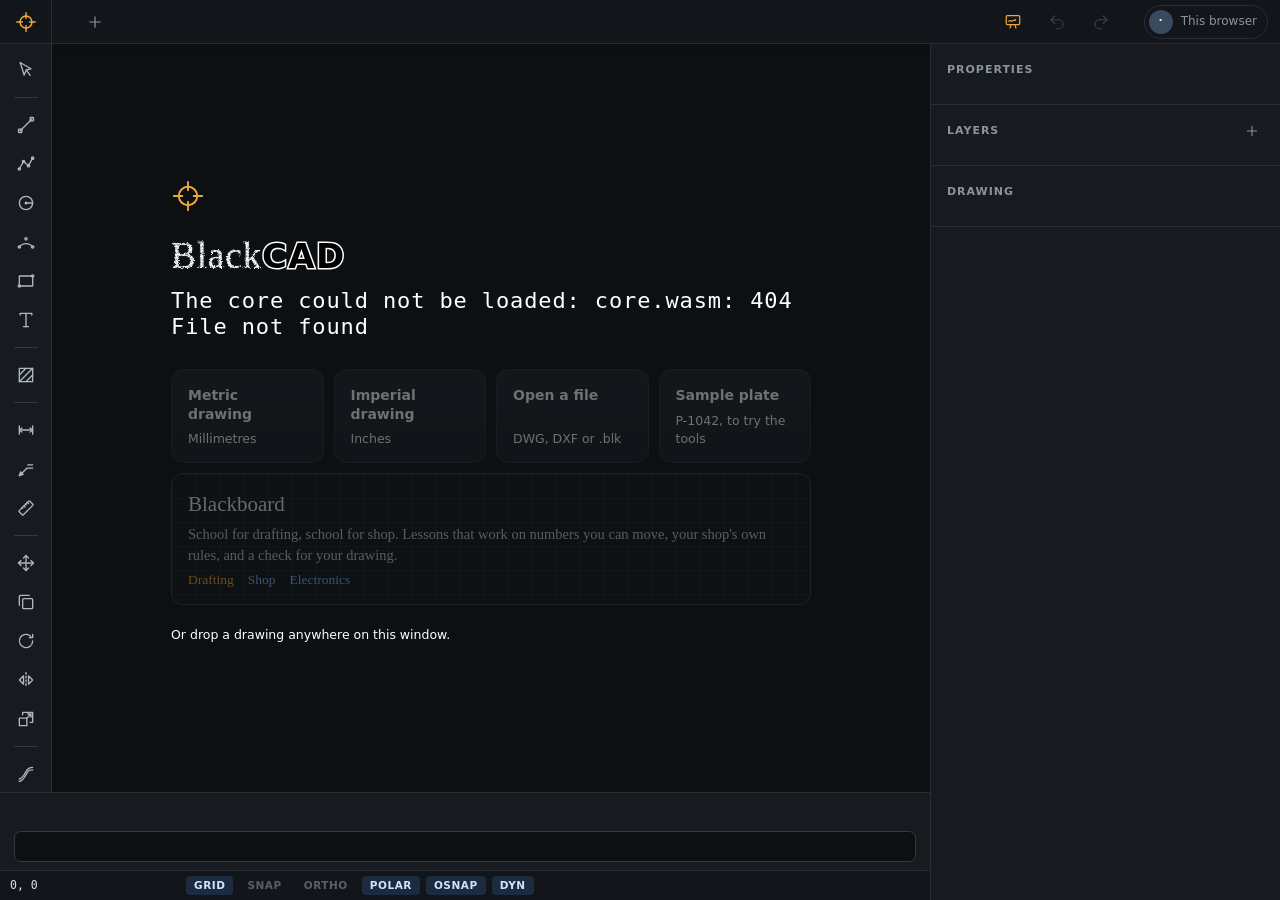
==== commit 942f73e3: "feat: BlackCAD's format is .blk, its lock .bdl; the header says whose records (0.16.0, 2.10) .cad an" ====
--- a/apps/web/index.html
+++ b/apps/web/index.html
@@ -5,7 +5,7 @@
 <meta name="viewport" content="width=device-width, initial-scale=1, viewport-fit=cover, interactive-widget=resizes-content">
 <meta name="theme-color" content="#121519">
 <meta name="color-scheme" content="dark">
-<meta name="description" content="BlackCAD: drafting that opens .dwg, .dxf and .cad, with a blackboard of shop lessons beside it.">
+<meta name="description" content="BlackCAD: drafting that opens .dwg, .dxf and .blk, with a blackboard of shop lessons beside it.">
 <meta name="application-name" content="BlackCAD">
 <meta name="apple-mobile-web-app-title" content="BlackCAD">
 <link rel="manifest" href="manifest.webmanifest">
@@ -49,7 +49,7 @@
     <div class="chip crumb" id="crumb"></div>
     <div class="chip views" id="views"></div>
     <div id="tip" class="tip" hidden><span class="snaptag" id="snaptag" hidden></span><span class="dyn" id="dyn"></span></div>
-    <div id="drop-hint" hidden><div>Drop a DWG, DXF or .cad file to open it</div></div>
+    <div id="drop-hint" hidden><div>Drop a DWG, DXF or .blk file to open it</div></div>
     <section id="welcome">
       <div class="welcome-card">
         <div class="wmark" id="wmark"></div>
@@ -58,7 +58,7 @@
         <div class="welcome-actions">
           <button class="big" data-act="new-metric"><b>Metric drawing</b><span>Millimetres</span></button>
           <button class="big" data-act="new-imperial"><b>Imperial drawing</b><span>Inches</span></button>
-          <button class="big" data-act="open"><b>Open a file</b><span>DWG, DXF or .cad</span></button>
+          <button class="big" data-act="open"><b>Open a file</b><span>DWG, DXF or .blk</span></button>
           <button class="big" data-act="sample"><b>Sample plate</b><span>P-1042, to try the tools</span></button>
           <button class="big bb-card" data-board><b>Blackboard</b><span>School for drafting, school for shop. Lessons that work on numbers you can move, your shop's own rules, and a check for your drawing.</span><i><u>Drafting</u><u>Shop</u><u>Electronics</u></i></button>
         </div>
@@ -137,6 +137,6 @@
 <div id="menu" role="menu" hidden></div>
 <div id="numpad" hidden></div>
 <div id="toast" role="status" hidden></div>
-<input type="file" id="file-input" accept=".dwg,.dxf,.cad" hidden>
+<input type="file" id="file-input" accept=".dwg,.dxf,.blk" hidden>
 </body>
 </html>
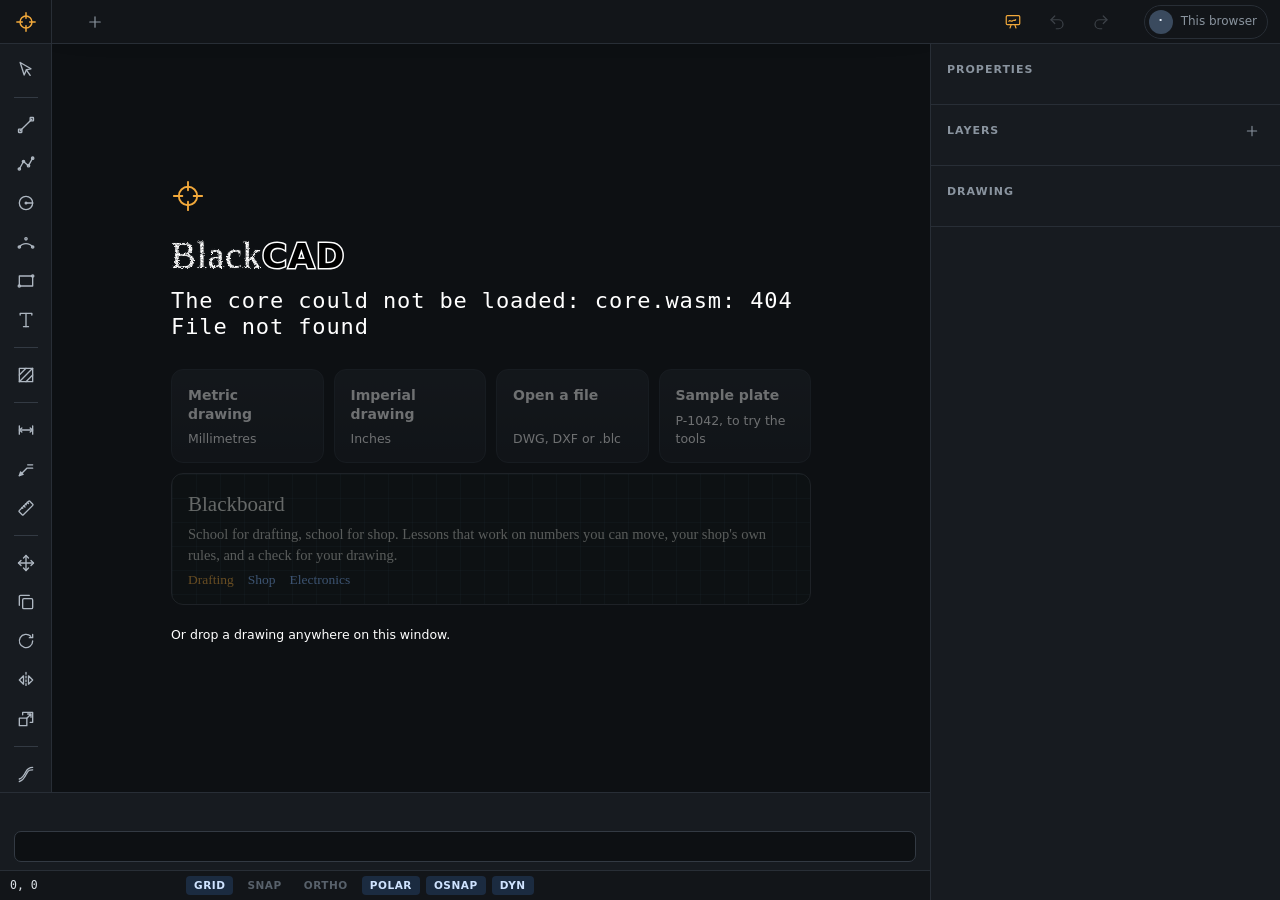
==== commit e14cd58c: "BlackCAD's format is .blc, not .blk .blk is also an AutoCAD block template file's extension, so Blac" ====
--- a/apps/web/index.html
+++ b/apps/web/index.html
@@ -5,7 +5,7 @@
 <meta name="viewport" content="width=device-width, initial-scale=1, viewport-fit=cover, interactive-widget=resizes-content">
 <meta name="theme-color" content="#121519">
 <meta name="color-scheme" content="dark">
-<meta name="description" content="BlackCAD: drafting that opens .dwg, .dxf and .blk, with a blackboard of shop lessons beside it.">
+<meta name="description" content="BlackCAD: drafting that opens .dwg, .dxf and .blc, with a blackboard of shop lessons beside it.">
 <meta name="application-name" content="BlackCAD">
 <meta name="apple-mobile-web-app-title" content="BlackCAD">
 <link rel="manifest" href="manifest.webmanifest">
@@ -49,7 +49,7 @@
     <div class="chip crumb" id="crumb"></div>
     <div class="chip views" id="views"></div>
     <div id="tip" class="tip" hidden><span class="snaptag" id="snaptag" hidden></span><span class="dyn" id="dyn"></span></div>
-    <div id="drop-hint" hidden><div>Drop a DWG, DXF or .blk file to open it</div></div>
+    <div id="drop-hint" hidden><div>Drop a DWG, DXF or .blc file to open it</div></div>
     <section id="welcome">
       <div class="welcome-card">
         <div class="wmark" id="wmark"></div>
@@ -58,7 +58,7 @@
         <div class="welcome-actions">
           <button class="big" data-act="new-metric"><b>Metric drawing</b><span>Millimetres</span></button>
           <button class="big" data-act="new-imperial"><b>Imperial drawing</b><span>Inches</span></button>
-          <button class="big" data-act="open"><b>Open a file</b><span>DWG, DXF or .blk</span></button>
+          <button class="big" data-act="open"><b>Open a file</b><span>DWG, DXF or .blc</span></button>
           <button class="big" data-act="sample"><b>Sample plate</b><span>P-1042, to try the tools</span></button>
           <button class="big bb-card" data-board><b>Blackboard</b><span>School for drafting, school for shop. Lessons that work on numbers you can move, your shop's own rules, and a check for your drawing.</span><i><u>Drafting</u><u>Shop</u><u>Electronics</u></i></button>
         </div>
@@ -137,6 +137,6 @@
 <div id="menu" role="menu" hidden></div>
 <div id="numpad" hidden></div>
 <div id="toast" role="status" hidden></div>
-<input type="file" id="file-input" accept=".dwg,.dxf,.blk" hidden>
+<input type="file" id="file-input" accept=".dwg,.dxf,.blc,.cad" hidden>
 </body>
 </html>
